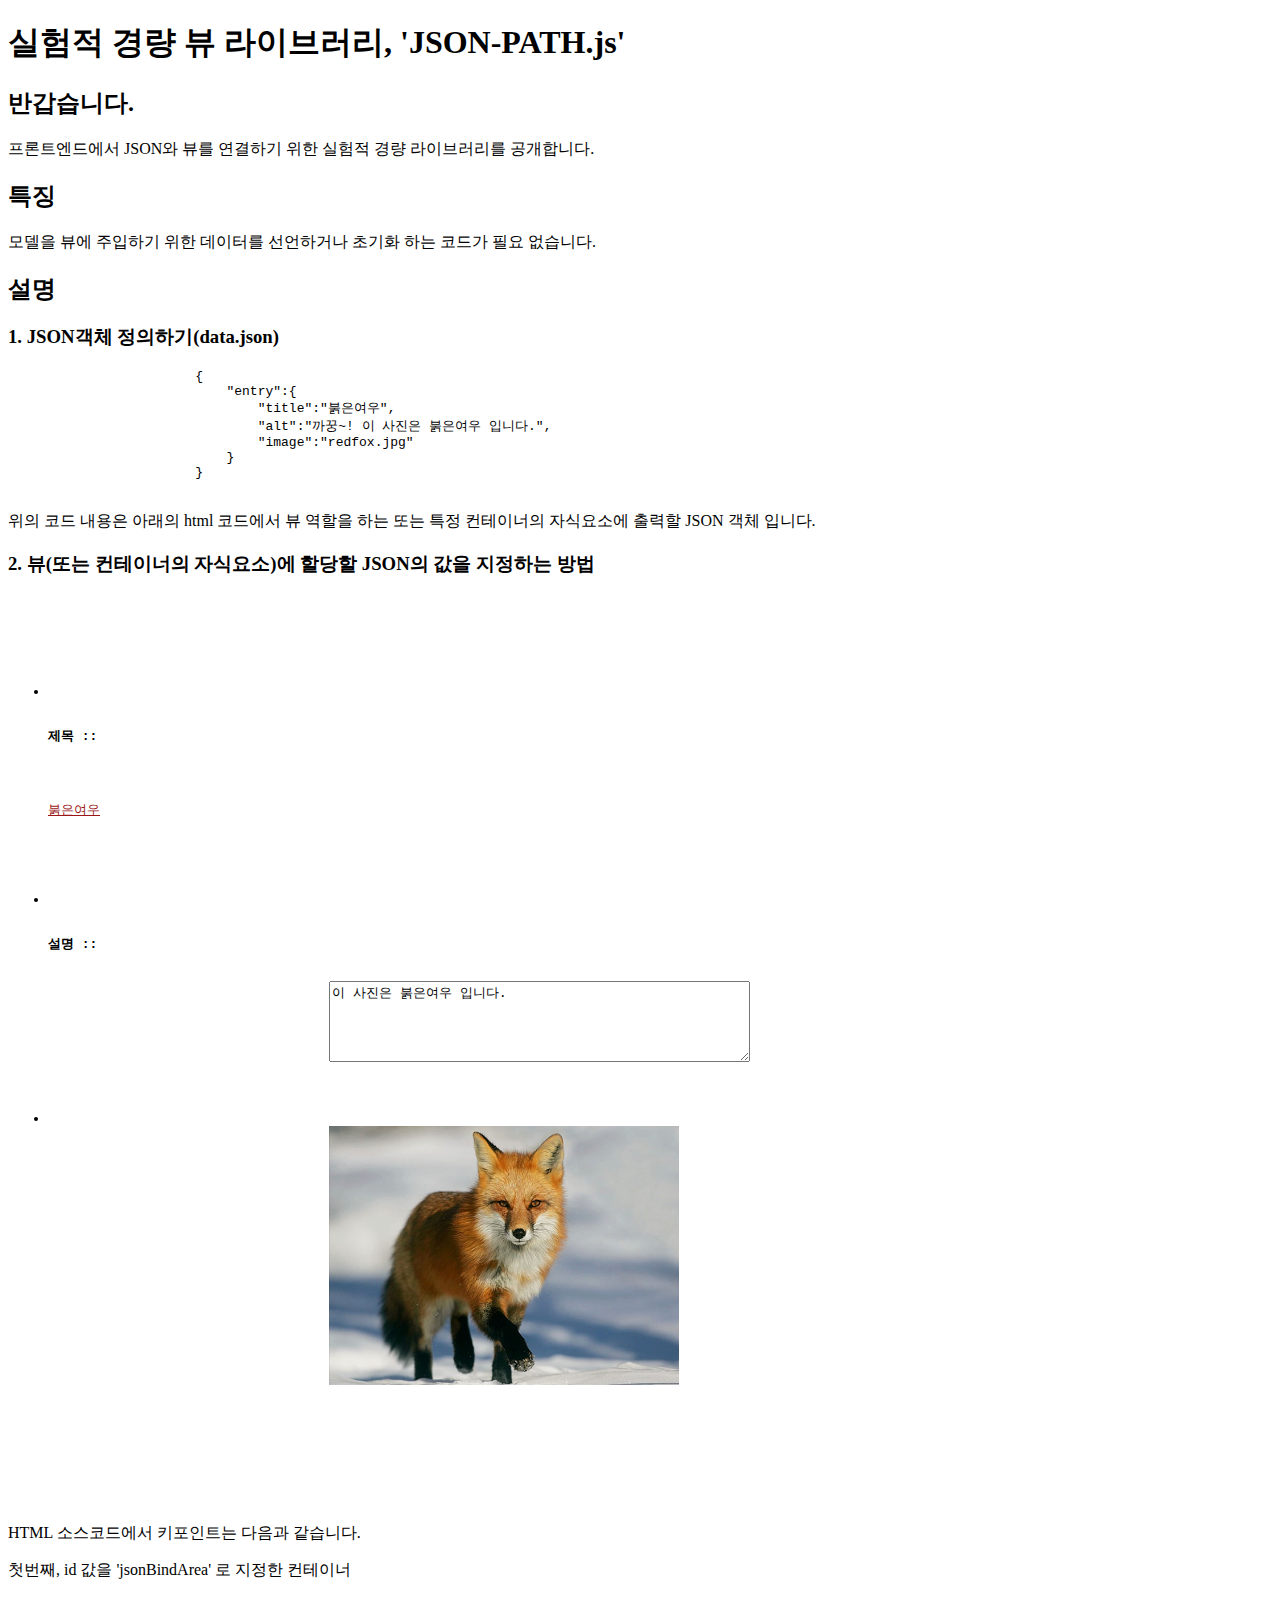
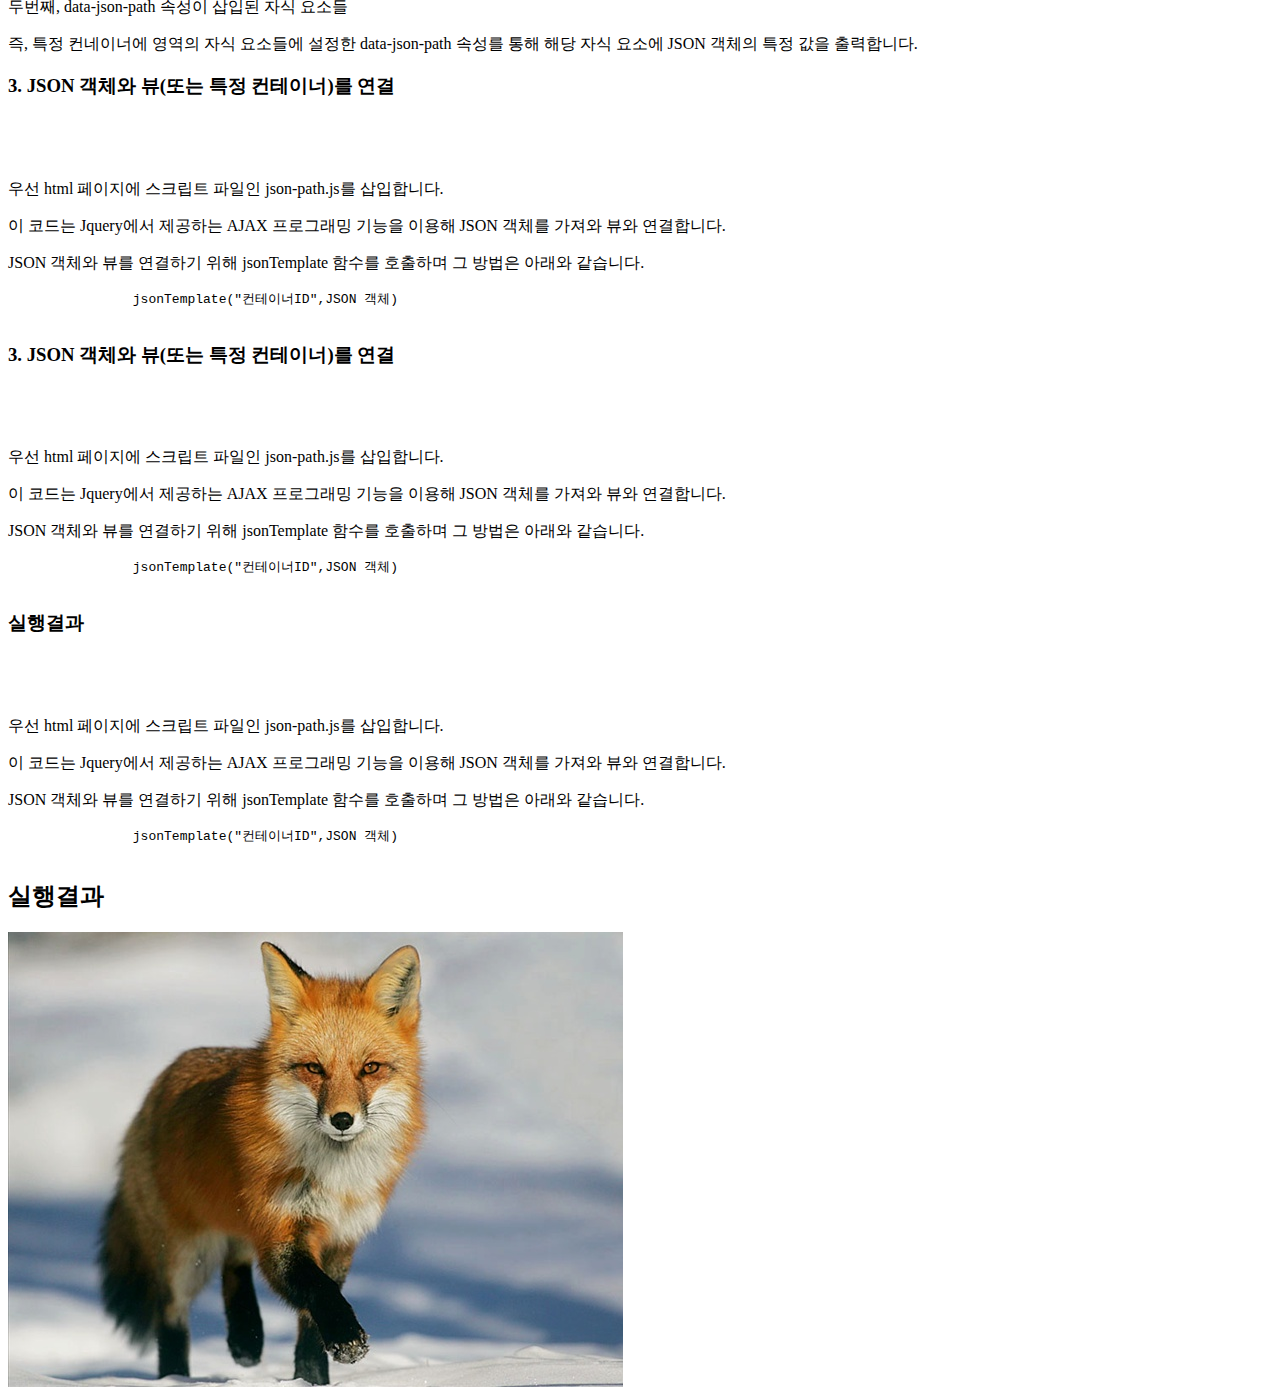
==== index.htm @ 294729ec "깃헙페이지작성" ====
<!doctype html>
<html lang="ko">
    <head>  
        <meta charset="utf-8" />
        <script src='js/jquery.min.js'></script>
        <script src='js/json-path.js'></script>
        <script>            
        jQuery(function($){
            $.get( "data.json", function( data) {
                jsonTemplate("jsonBindArea",data);
            });
        });
        </script>
    </head>
    <body>
        <header>
            <h1>실험적 경량 뷰 라이브러리, 'JSON-PATH.js'</h1>
        </header>
        <section>
            <h2>반갑습니다.</h2>
            <div>
                프론트엔드에서 JSON와 뷰를 연결하기 위한 실험적 경량 라이브러리를 공개합니다.            
            </div>
        </section>
        <section>
            <h2>특징</h2>
            <div>
                모델을 뷰에 주입하기 위한 데이터를 선언하거나 초기화 하는 코드가 필요 없습니다.
            </div>
        </section>
        <section>
            <h2>설명</h2>
            <article>
                <h3>1. JSON객체 정의하기(data.json)</h3>
                <pre>
                        {
                            "entry":{
                                "title":"붉은여우",
                                "alt":"까꿍~! 이 사진은 붉은여우 입니다.",
                                "image":"redfox.jpg"
                            }
                        }                            
                </pre>
                <p>
                    위의 코드 내용은 아래의 html 코드에서 뷰 역할을 하는 또는 특정 컨테이너의 자식요소에 출력할 JSON 객체 입니다.
                </p>
            </article>
            <article>
                <h3>2. 뷰(또는 컨테이너의 자식요소)에 할당할 JSON의 값을 지정하는 방법</h3>
                <pre>
                    <div id="jsonBindArea">
                        <ul>
                                <li>
                                    <p style="font-weight:bold">제목 ::</p>
                                    <p data-json-path="entry/title" style="text-decoration:underline;color:rgb(155, 23, 23)"></p>
                                </li>
                                <li>
                                    <p style="font-weight:bold">설명 ::</p>
                                    <textarea data-json-path="entry/alt" cols="50" rows="5"></textarea>
                                </li>
                                <li>
                                    <img data-json-path="entry/image" width="350">
                                </li>
                        </ul>
                    </div>                                                         
                </pre>
                <p>HTML 소스코드에서 키포인트는 다음과 같습니다.</p>
                <p>첫번째, id 값을 'jsonBindArea' 로 지정한 컨테이너</p>
                <p>두번째, data-json-path 속성이 삽입된 자식 요소들</p>
                <p>즉, 특정 컨네이너에 영역의 자식 요소들에 설정한 data-json-path 속성를 통해 해당 자식 요소에 JSON 객체의 특정 값을 출력합니다.</p>
            </article>
            <article>
                <h3>3. JSON 객체와 뷰(또는 특정 컨테이너)를 연결</h3>
                <pre>
                    <script src='js/json-path.js'></script>
                    <script>            
                        jQuery(function($){
                                $.get( "data.json", function( data) {
                                jsonTemplate("jsonBindArea",data);
                                });
                        });
                    </script>                                                         
                </pre>
                <p>우선 html 페이지에 스크립트 파일인 json-path.js를 삽입합니다.</p>
                <p>이 코드는 Jquery에서 제공하는 AJAX 프로그래밍 기능을 이용해 JSON 객체를 가져와 뷰와 연결합니다.</p>
                <p>JSON 객체와 뷰를 연결하기 위해 jsonTemplate 함수를 호출하며 그 방법은 아래와 같습니다.</p>
                <pre>
                jsonTemplate("컨테이너ID",JSON 객체)
                </pre>
            </article>    
            <article>
                <h3>3. JSON 객체와 뷰(또는 특정 컨테이너)를 연결</h3>
                <pre>
                    <script src='js/json-path.js'></script>
                    <script>            
                        jQuery(function($){
                                $.get( "data.json", function( data) {
                                jsonTemplate("jsonBindArea",data);
                                });
                        });
                    </script>                                                         
                </pre>
                <p>우선 html 페이지에 스크립트 파일인 json-path.js를 삽입합니다.</p>
                <p>이 코드는 Jquery에서 제공하는 AJAX 프로그래밍 기능을 이용해 JSON 객체를 가져와 뷰와 연결합니다.</p>
                <p>JSON 객체와 뷰를 연결하기 위해 jsonTemplate 함수를 호출하며 그 방법은 아래와 같습니다.</p>
                <pre>
                jsonTemplate("컨테이너ID",JSON 객체)
                </pre>
            </article>
            <article>
                <h3>실행결과</h3>
                <pre>
                    <script src='js/json-path.js'></script>
                    <script>            
                        jQuery(function($){
                                $.get( "data.json", function( data) {
                                jsonTemplate("jsonBindArea",data);
                                });
                        });
                    </script>                                                         
                </pre>
                <p>우선 html 페이지에 스크립트 파일인 json-path.js를 삽입합니다.</p>
                <p>이 코드는 Jquery에서 제공하는 AJAX 프로그래밍 기능을 이용해 JSON 객체를 가져와 뷰와 연결합니다.</p>
                <p>JSON 객체와 뷰를 연결하기 위해 jsonTemplate 함수를 호출하며 그 방법은 아래와 같습니다.</p>
                <pre>
                jsonTemplate("컨테이너ID",JSON 객체)
                </pre>
            </article>
        </section>        
        <section>
            <h2>실행결과</h2>
            <img src="redfox.jpg">
        </section>
    </body>
</html>
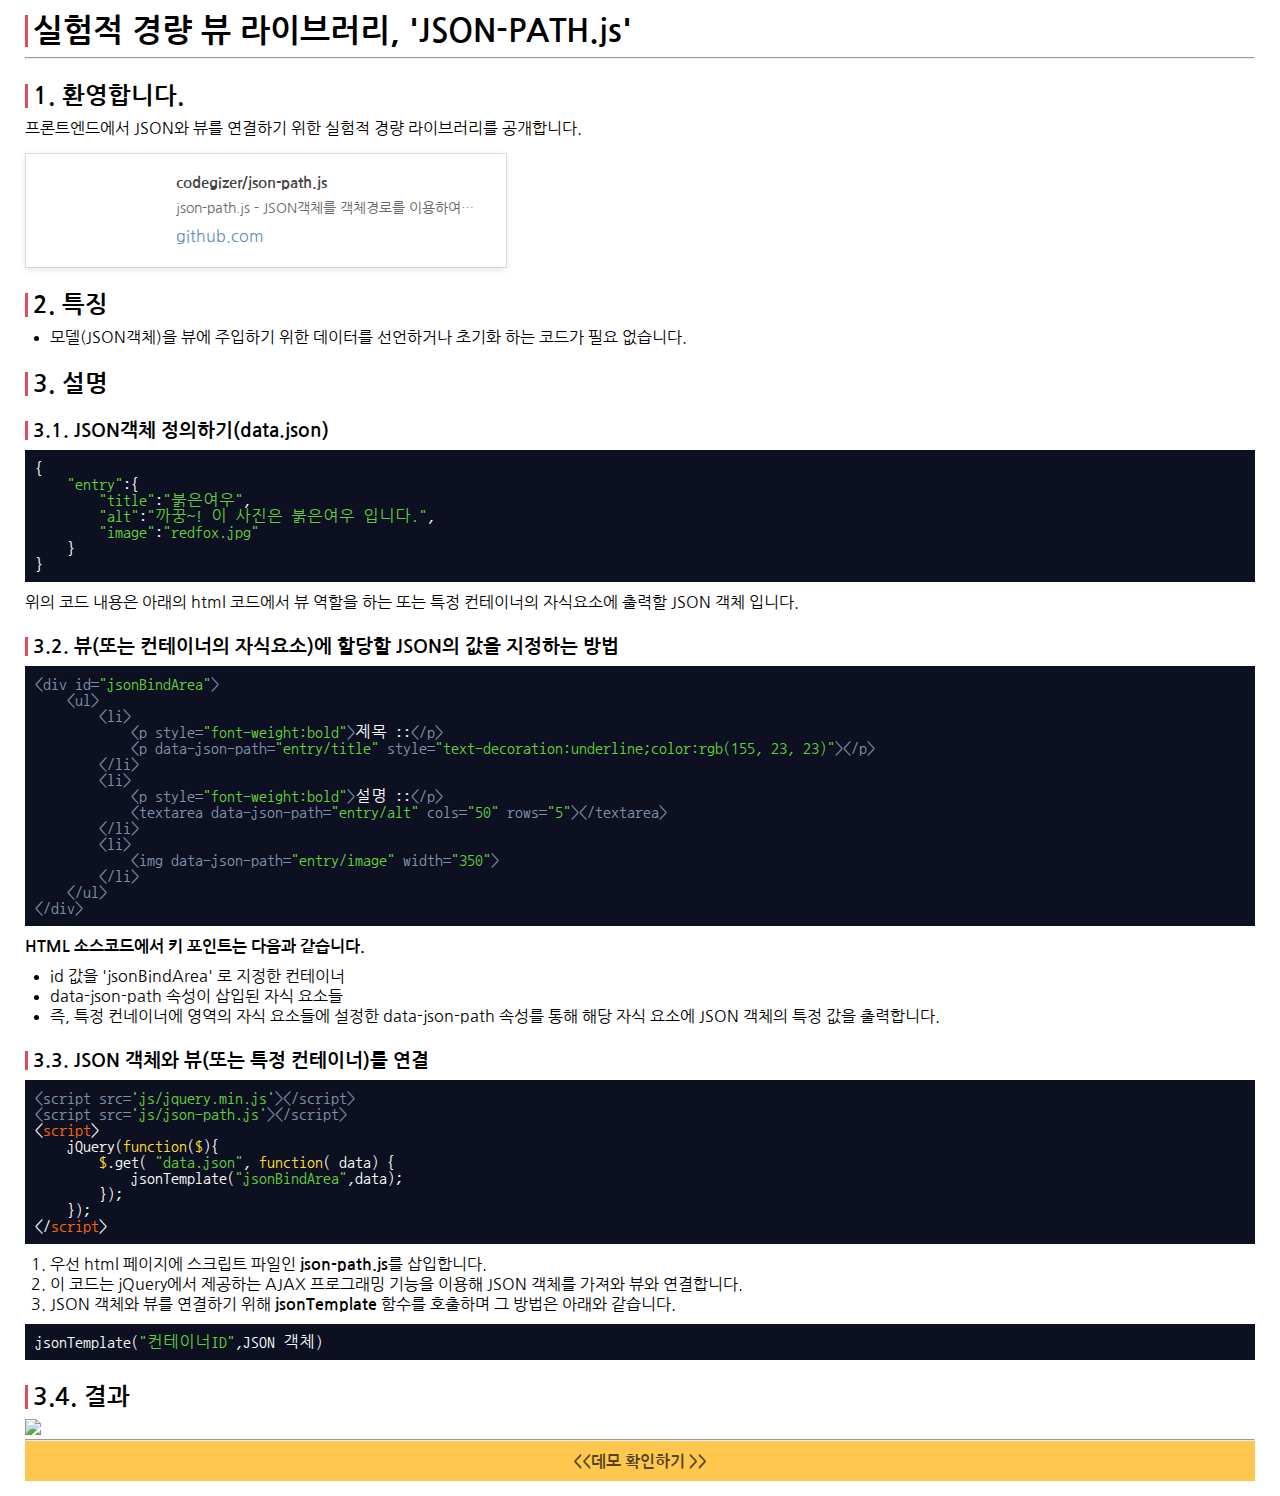
==== commit 2f494cd5: "모바일 스크린을 위한 뷰포트,미디어쿼리 적용" ====
--- a/index.htm
+++ b/index.htm
@@ -1,135 +1,124 @@
 <!doctype html>
 <html lang="ko">
     <head>  
+        <title>실험적 경량 뷰 라이브러리</title>
         <meta charset="utf-8" />
-        <script src='js/jquery.min.js'></script>
-        <script src='js/json-path.js'></script>
-        <script>            
-        jQuery(function($){
-            $.get( "data.json", function( data) {
-                jsonTemplate("jsonBindArea",data);
-            });
-        });
-        </script>
+        <meta name="viewport" content="user-scalable=yes,initial-scale=1.0,maximum-scale=10.0,minimum-scale=1.0,width=device-width">
+        <link rel="stylesheet" href="reset.css" type="text/css">
     </head>
     <body>
-        <header>
-            <h1>실험적 경량 뷰 라이브러리, 'JSON-PATH.js'</h1>
-        </header>
-        <section>
-            <h2>반갑습니다.</h2>
-            <div>
-                프론트엔드에서 JSON와 뷰를 연결하기 위한 실험적 경량 라이브러리를 공개합니다.            
-            </div>
-        </section>
-        <section>
-            <h2>특징</h2>
-            <div>
-                모델을 뷰에 주입하기 위한 데이터를 선언하거나 초기화 하는 코드가 필요 없습니다.
-            </div>
-        </section>
-        <section>
-            <h2>설명</h2>
-            <article>
-                <h3>1. JSON객체 정의하기(data.json)</h3>
-                <pre>
-                        {
-                            "entry":{
-                                "title":"붉은여우",
-                                "alt":"까꿍~! 이 사진은 붉은여우 입니다.",
-                                "image":"redfox.jpg"
-                            }
-                        }                            
-                </pre>
-                <p>
-                    위의 코드 내용은 아래의 html 코드에서 뷰 역할을 하는 또는 특정 컨테이너의 자식요소에 출력할 JSON 객체 입니다.
+        <div id="wrap">
+            <header>
+                <h1>실험적 경량 뷰 라이브러리, 'JSON-PATH.js'</h1>
+                <hr/>
+            </header>
+            <section>
+                <h2>1. 환영합니다.</h2>
+                <div>
+                    프론트엔드에서 JSON와 뷰를 연결하기 위한 실험적 경량 라이브러리를 공개합니다.            
+                    <div class="og_wrap">
+                        <a class="og_link" href="https://github.com/codegizer/json-path.js" target="_blank">
+                            <div class="og_thumb">
+                                <img src="https://avatars1.githubusercontent.com/u/38029166?s=400&amp;v=4" alt="">
+                            </div>
+                            <div class="og_txt">
+                                <div class="og_title">codegizer/json-path.js</div>
+                                <div class="og_desc">json-path.js - JSON객체를 객체경로를 이용하여 접근하고 해당 값을 태그에 출력해주는 실험적 경량 라이브러리입니다.</div>
+                                <div class="og_cp">github.com</div>
+                            </div>
+                        </a>
+                    </div>
+                </div>
+            </section>
+            <section>
+                <h2>2. 특징</h2>
+                <div>
+                    <ul style="padding-left:25px;">
+                        <li>모델(JSON객체)을 뷰에 주입하기 위한 데이터를 선언하거나 초기화 하는 코드가 필요 없습니다.</li>
+                    </ul>                    
+                </div>
+            </section>
+            <section>
+                <h2>3. 설명</h2>
+                <article>
+                    <h3>3.1. JSON객체 정의하기(data.json)</h3>
+                    <div class="code" style="background:#0c1021;color:#f8f8f8">
+                    {<br/>
+                            &nbsp;&nbsp;&nbsp;&nbsp;<span style="color:#61ce3c">"entry"</span>:{<br/>
+                            &nbsp;&nbsp;&nbsp;&nbsp;&nbsp;&nbsp;&nbsp;&nbsp;<span style="color:#61ce3c">"title"</span>:<span style="color:#61ce3c">"붉은여우"</span>,<br/>
+                            &nbsp;&nbsp;&nbsp;&nbsp;&nbsp;&nbsp;&nbsp;&nbsp;<span style="color:#61ce3c">"alt"</span>:<span style="color:#61ce3c">"까꿍~! 이 사진은 붉은여우 입니다."</span>,<br/>
+                            &nbsp;&nbsp;&nbsp;&nbsp;&nbsp;&nbsp;&nbsp;&nbsp;<span style="color:#61ce3c">"image"</span>:<span style="color:#61ce3c">"redfox.jpg"</span><br/>
+                            &nbsp;&nbsp;&nbsp;&nbsp;}<br/>
+                    }<br/>
+                    </div>                           
+                    <p>
+                        위의 코드 내용은 아래의 html 코드에서 뷰 역할을 하는 또는 특정 컨테이너의 자식요소에 출력할 JSON 객체 입니다.
+                    </p>
+                </article>
+                <article>
+                <h3>3.2. 뷰(또는 컨테이너의 자식요소)에 할당할 JSON의 값을 지정하는 방법</h3>
+                    <div class="code" style="background:#0c1021;color:#f8f8f8">
+                            <span style="color:#7f90aa">&lt;<span style="color:#7f90aa">div</span> <span style="color:#7f90aa">id</span>=<span style="color:#61ce3c">"jsonBindArea"</span>></span><br/>
+                            &nbsp;&nbsp;&nbsp;&nbsp;<span style="color:#7f90aa">&lt;<span style="color:#7f90aa">ul</span>></span><br/>
+                            &nbsp;&nbsp;&nbsp;&nbsp;&nbsp;&nbsp;&nbsp;&nbsp;<span style="color:#7f90aa">&lt;<span style="color:#7f90aa">li</span>></span><br/>
+                            &nbsp;&nbsp;&nbsp;&nbsp;&nbsp;&nbsp;&nbsp;&nbsp;&nbsp;&nbsp;&nbsp;&nbsp;<span style="color:#7f90aa">&lt;<span style="color:#7f90aa">p</span> <span style="color:#7f90aa">style</span>=<span style="color:#61ce3c">"font-weight:bold"</span>></span>제목 ::<span style="color:#7f90aa">&lt;/<span style="color:#7f90aa">p</span>></span><br/>
+                            &nbsp;&nbsp;&nbsp;&nbsp;&nbsp;&nbsp;&nbsp;&nbsp;&nbsp;&nbsp;&nbsp;&nbsp;<span style="color:#7f90aa">&lt;<span style="color:#7f90aa">p</span> <span style="color:#7f90aa">data-json-path</span>=<span style="color:#61ce3c">"entry/title"</span> <span style="color:#7f90aa">style</span>=<span style="color:#61ce3c">"text-decoration:underline;color:rgb(155, 23, 23)"</span>>&lt;/<span style="color:#7f90aa">p</span>></span><br/>
+                            &nbsp;&nbsp;&nbsp;&nbsp;&nbsp;&nbsp;&nbsp;&nbsp;<span style="color:#7f90aa">&lt;/<span style="color:#7f90aa">li</span>></span><br/>
+                            &nbsp;&nbsp;&nbsp;&nbsp;&nbsp;&nbsp;&nbsp;&nbsp;<span style="color:#7f90aa">&lt;<span style="color:#7f90aa">li</span>></span><br/>
+                            &nbsp;&nbsp;&nbsp;&nbsp;&nbsp;&nbsp;&nbsp;&nbsp;&nbsp;&nbsp;&nbsp;&nbsp;<span style="color:#7f90aa">&lt;<span style="color:#7f90aa">p</span> <span style="color:#7f90aa">style</span>=<span style="color:#61ce3c">"font-weight:bold"</span>></span>설명 ::<span style="color:#7f90aa">&lt;/<span style="color:#7f90aa">p</span>></span><br/>
+                            &nbsp;&nbsp;&nbsp;&nbsp;&nbsp;&nbsp;&nbsp;&nbsp;&nbsp;&nbsp;&nbsp;&nbsp;<span style="color:#7f90aa">&lt;<span style="color:#7f90aa">textarea</span> <span style="color:#7f90aa">data-json-path</span>=<span style="color:#61ce3c">"entry/alt"</span> <span style="color:#7f90aa">cols</span>=<span style="color:#61ce3c">"50"</span> <span style="color:#7f90aa">rows</span>=<span style="color:#61ce3c">"5"</span>>&lt;/<span style="color:#7f90aa">textarea</span>></span><br/>
+                            &nbsp;&nbsp;&nbsp;&nbsp;&nbsp;&nbsp;&nbsp;&nbsp;<span style="color:#7f90aa">&lt;/<span style="color:#7f90aa">li</span>></span><br/>
+                            &nbsp;&nbsp;&nbsp;&nbsp;&nbsp;&nbsp;&nbsp;&nbsp;<span style="color:#7f90aa">&lt;<span style="color:#7f90aa">li</span>></span><br/>
+                            &nbsp;&nbsp;&nbsp;&nbsp;&nbsp;&nbsp;&nbsp;&nbsp;&nbsp;&nbsp;&nbsp;&nbsp;<span style="color:#7f90aa">&lt;<span style="color:#7f90aa">img</span> <span style="color:#7f90aa">data-json-path</span>=<span style="color:#61ce3c">"entry/image"</span> <span style="color:#7f90aa">width</span>=<span style="color:#61ce3c">"350"</span>></span><br/>
+                            &nbsp;&nbsp;&nbsp;&nbsp;&nbsp;&nbsp;&nbsp;&nbsp;<span style="color:#7f90aa">&lt;/<span style="color:#7f90aa">li</span>></span><br/>
+                            &nbsp;&nbsp;&nbsp;&nbsp;<span style="color:#7f90aa">&lt;/<span style="color:#7f90aa">ul</span>></span><br/>
+                            <span style="color:#7f90aa">&lt;/<span style="color:#7f90aa">div</span>></span><br/>
+                    </div>
+                    <p><b>HTML 소스코드에서 키 포인트는 다음과 같습니다.</b></p>
+                    <ul style="padding-left:25px;margin-top:10px;">
+                        <li>id 값을 'jsonBindArea' 로 지정한 컨테이너</li>
+                        <li>data-json-path 속성이 삽입된 자식 요소들</li>
+                        <li>즉, 특정 컨네이너에 영역의 자식 요소들에 설정한 data-json-path 속성를 통해 해당 자식 요소에 JSON 객체의 특정 값을 출력합니다.</li>
+                    </ul>                    
+                </article>
+                <article>
+                    <h3>3.3. JSON 객체와 뷰(또는 특정 컨테이너)를 연결</h3>
+                    <div class="code" style="background:#0c1021;color:#f8f8f8">
+                            <span style="color:#7f90aa">&lt;<span style="color:#7f90aa">script</span> <span style="color:#7f90aa">src</span>=<span style="color:#61ce3c">'js/jquery.min.js'</span>>&lt;/<span style="color:#7f90aa">script</span>></span><br/>
+                            <span style="color:#7f90aa">&lt;<span style="color:#7f90aa">script</span> <span style="color:#7f90aa">src</span>=<span style="color:#61ce3c">'js/json-path.js'</span>>&lt;/<span style="color:#7f90aa">script</span>></span><br/>
+                            &lt;<span style="color:#ff6400">script</span>><br/>
+                            &nbsp;&nbsp;&nbsp;&nbsp;jQuery(<span style="color:#fbde2d">function</span>(<span style="color:#fbde2d">$</span>){<br/>
+                            &nbsp;&nbsp;&nbsp;&nbsp;&nbsp;&nbsp;&nbsp;&nbsp;<span style="color:#fbde2d">$</span>.get( <span style="color:#61ce3c">"data.json"</span>, <span style="color:#fbde2d">function</span>( data) {<br/>
+                            &nbsp;&nbsp;&nbsp;&nbsp;&nbsp;&nbsp;&nbsp;&nbsp;&nbsp;&nbsp;&nbsp;&nbsp;jsonTemplate(<span style="color:#61ce3c">"jsonBindArea"</span>,data);<br/>
+                            &nbsp;&nbsp;&nbsp;&nbsp;&nbsp;&nbsp;&nbsp;&nbsp;});<br/>
+                            &nbsp;&nbsp;&nbsp;&nbsp;});<br/>
+                            &lt;/<span style="color:#ff6400">script</span>> <br/>
+                    </div>
+                    <ul style="padding-left:25px;margin-top:10px;list-style-type:decimal;">
+                        <li>우선 html 페이지에 스크립트 파일인 <b>json-path.js</b>를 삽입합니다.</li>
+                        <li>이 코드는 jQuery에서 제공하는 AJAX 프로그래밍 기능을 이용해 JSON 객체를 가져와 뷰와 연결합니다.</li>
+                        <li>JSON 객체와 뷰를 연결하기 위해 <b>jsonTemplate</b> 함수를 호출하며 그 방법은 아래와 같습니다.</li>            
+                    </ul> 
+
+                    <div class="code" style="background:#0c1021;color:#f8f8f8">
+                    jsonTemplate(<span style="color:#61ce3c">"컨테이너ID"</span>,JSON 객체)<br/>
+                    </div>
+                </article>
+            </section>        
+            <section>
+                <h2>3.4. 결과</h2>
+                <div style="position:relative;left:0px;right:0px;">
+                    <img src="Screenshot.png" style="width:100%;max-width:300px"/>   
+                </div>
+            </section>
+            <footer>
+                <hr style="margin:0px;padding:0px"/>
+                <p id="demo">
+                    <a href="./demo/">&lt;&lt;데모 확인하기 &gt;&gt;</a>
                 </p>
-            </article>
-            <article>
-                <h3>2. 뷰(또는 컨테이너의 자식요소)에 할당할 JSON의 값을 지정하는 방법</h3>
-                <pre>
-                    <div id="jsonBindArea">
-                        <ul>
-                                <li>
-                                    <p style="font-weight:bold">제목 ::</p>
-                                    <p data-json-path="entry/title" style="text-decoration:underline;color:rgb(155, 23, 23)"></p>
-                                </li>
-                                <li>
-                                    <p style="font-weight:bold">설명 ::</p>
-                                    <textarea data-json-path="entry/alt" cols="50" rows="5"></textarea>
-                                </li>
-                                <li>
-                                    <img data-json-path="entry/image" width="350">
-                                </li>
-                        </ul>
-                    </div>                                                         
-                </pre>
-                <p>HTML 소스코드에서 키포인트는 다음과 같습니다.</p>
-                <p>첫번째, id 값을 'jsonBindArea' 로 지정한 컨테이너</p>
-                <p>두번째, data-json-path 속성이 삽입된 자식 요소들</p>
-                <p>즉, 특정 컨네이너에 영역의 자식 요소들에 설정한 data-json-path 속성를 통해 해당 자식 요소에 JSON 객체의 특정 값을 출력합니다.</p>
-            </article>
-            <article>
-                <h3>3. JSON 객체와 뷰(또는 특정 컨테이너)를 연결</h3>
-                <pre>
-                    <script src='js/json-path.js'></script>
-                    <script>            
-                        jQuery(function($){
-                                $.get( "data.json", function( data) {
-                                jsonTemplate("jsonBindArea",data);
-                                });
-                        });
-                    </script>                                                         
-                </pre>
-                <p>우선 html 페이지에 스크립트 파일인 json-path.js를 삽입합니다.</p>
-                <p>이 코드는 Jquery에서 제공하는 AJAX 프로그래밍 기능을 이용해 JSON 객체를 가져와 뷰와 연결합니다.</p>
-                <p>JSON 객체와 뷰를 연결하기 위해 jsonTemplate 함수를 호출하며 그 방법은 아래와 같습니다.</p>
-                <pre>
-                jsonTemplate("컨테이너ID",JSON 객체)
-                </pre>
-            </article>    
-            <article>
-                <h3>3. JSON 객체와 뷰(또는 특정 컨테이너)를 연결</h3>
-                <pre>
-                    <script src='js/json-path.js'></script>
-                    <script>            
-                        jQuery(function($){
-                                $.get( "data.json", function( data) {
-                                jsonTemplate("jsonBindArea",data);
-                                });
-                        });
-                    </script>                                                         
-                </pre>
-                <p>우선 html 페이지에 스크립트 파일인 json-path.js를 삽입합니다.</p>
-                <p>이 코드는 Jquery에서 제공하는 AJAX 프로그래밍 기능을 이용해 JSON 객체를 가져와 뷰와 연결합니다.</p>
-                <p>JSON 객체와 뷰를 연결하기 위해 jsonTemplate 함수를 호출하며 그 방법은 아래와 같습니다.</p>
-                <pre>
-                jsonTemplate("컨테이너ID",JSON 객체)
-                </pre>
-            </article>
-            <article>
-                <h3>실행결과</h3>
-                <pre>
-                    <script src='js/json-path.js'></script>
-                    <script>            
-                        jQuery(function($){
-                                $.get( "data.json", function( data) {
-                                jsonTemplate("jsonBindArea",data);
-                                });
-                        });
-                    </script>                                                         
-                </pre>
-                <p>우선 html 페이지에 스크립트 파일인 json-path.js를 삽입합니다.</p>
-                <p>이 코드는 Jquery에서 제공하는 AJAX 프로그래밍 기능을 이용해 JSON 객체를 가져와 뷰와 연결합니다.</p>
-                <p>JSON 객체와 뷰를 연결하기 위해 jsonTemplate 함수를 호출하며 그 방법은 아래와 같습니다.</p>
-                <pre>
-                jsonTemplate("컨테이너ID",JSON 객체)
-                </pre>
-            </article>
-        </section>        
-        <section>
-            <h2>실행결과</h2>
-            <img src="redfox.jpg">
-        </section>
+            </footer>   
+        </div>
     </body>
 </html>
+<!--하이라이트(블랙보드)::http://markup.su/highlighter/ -->
+<!--웹폰트::https://fonts.google.com/earlyaccess -->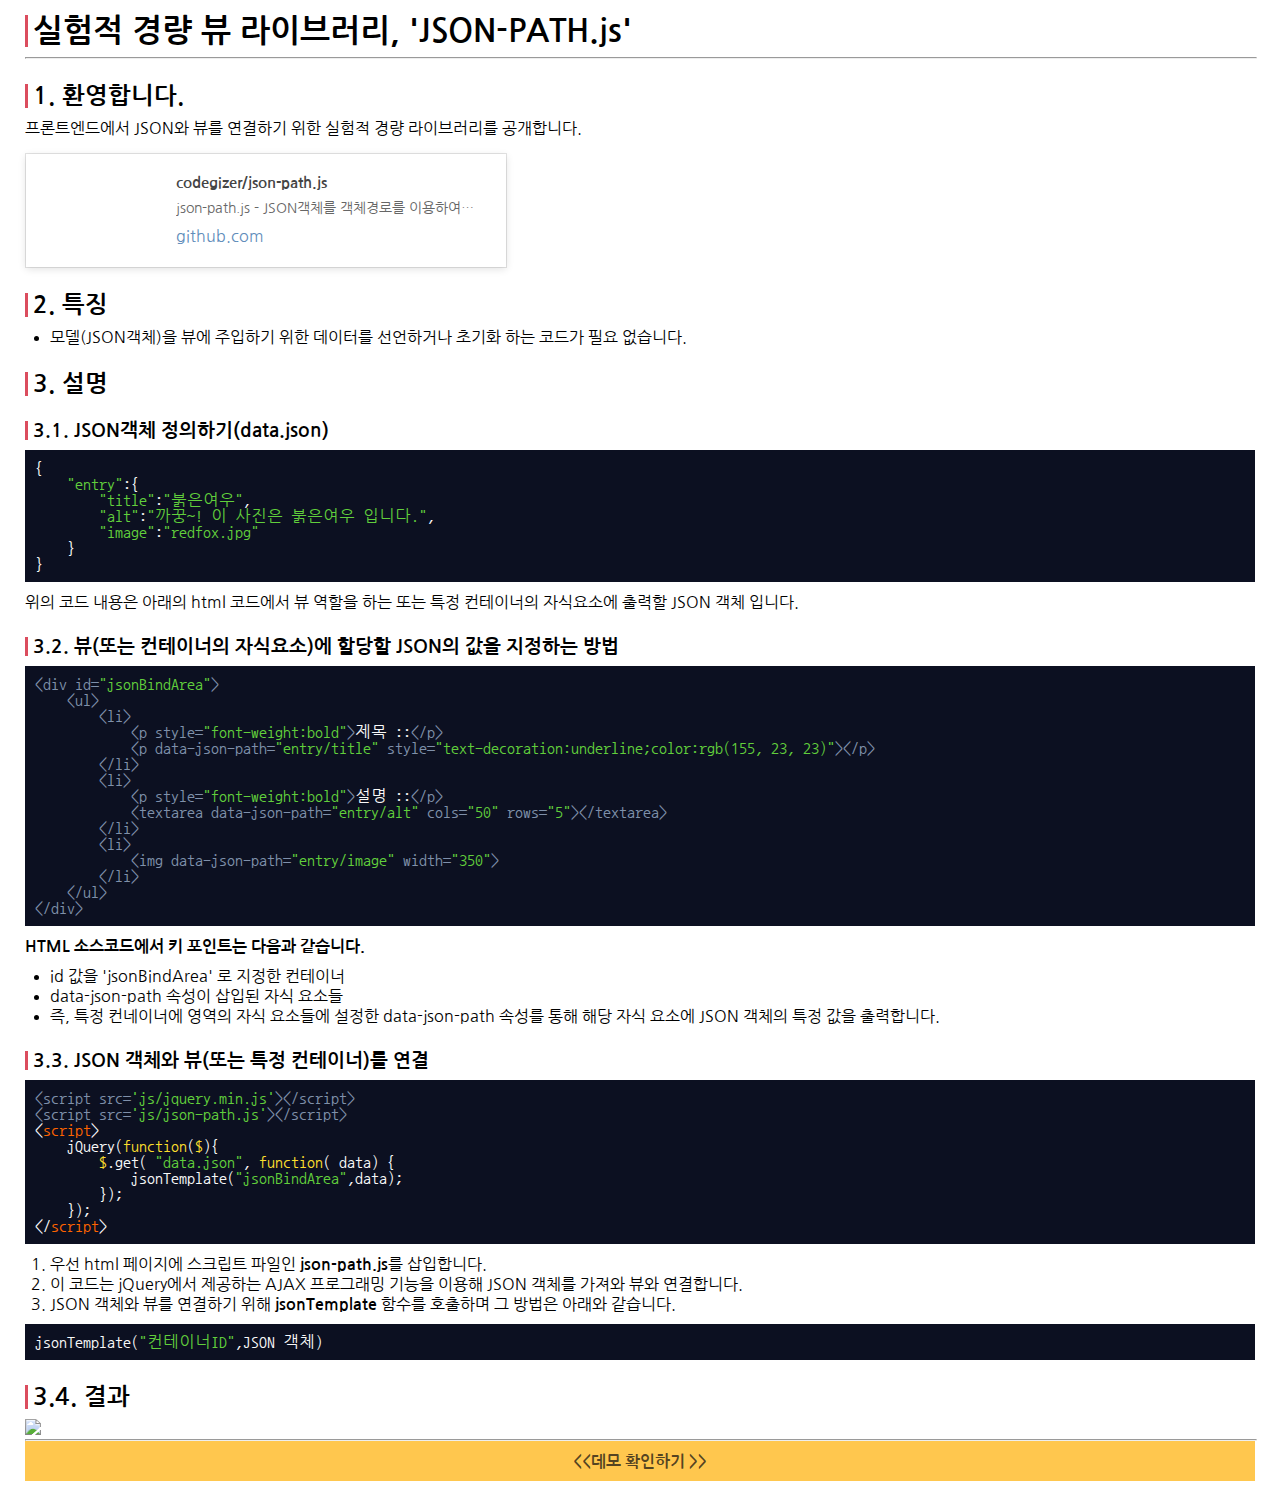
==== commit 141dc351: "RWD 버그 수정중" ====
--- a/index.htm
+++ b/index.htm
@@ -112,7 +112,7 @@
                 </div>
             </section>
             <footer>
-                <hr style="margin:0px;padding:0px"/>
+                <hr/>
                 <p id="demo">
                     <a href="./demo/">&lt;&lt;데모 확인하기 &gt;&gt;</a>
                 </p>
